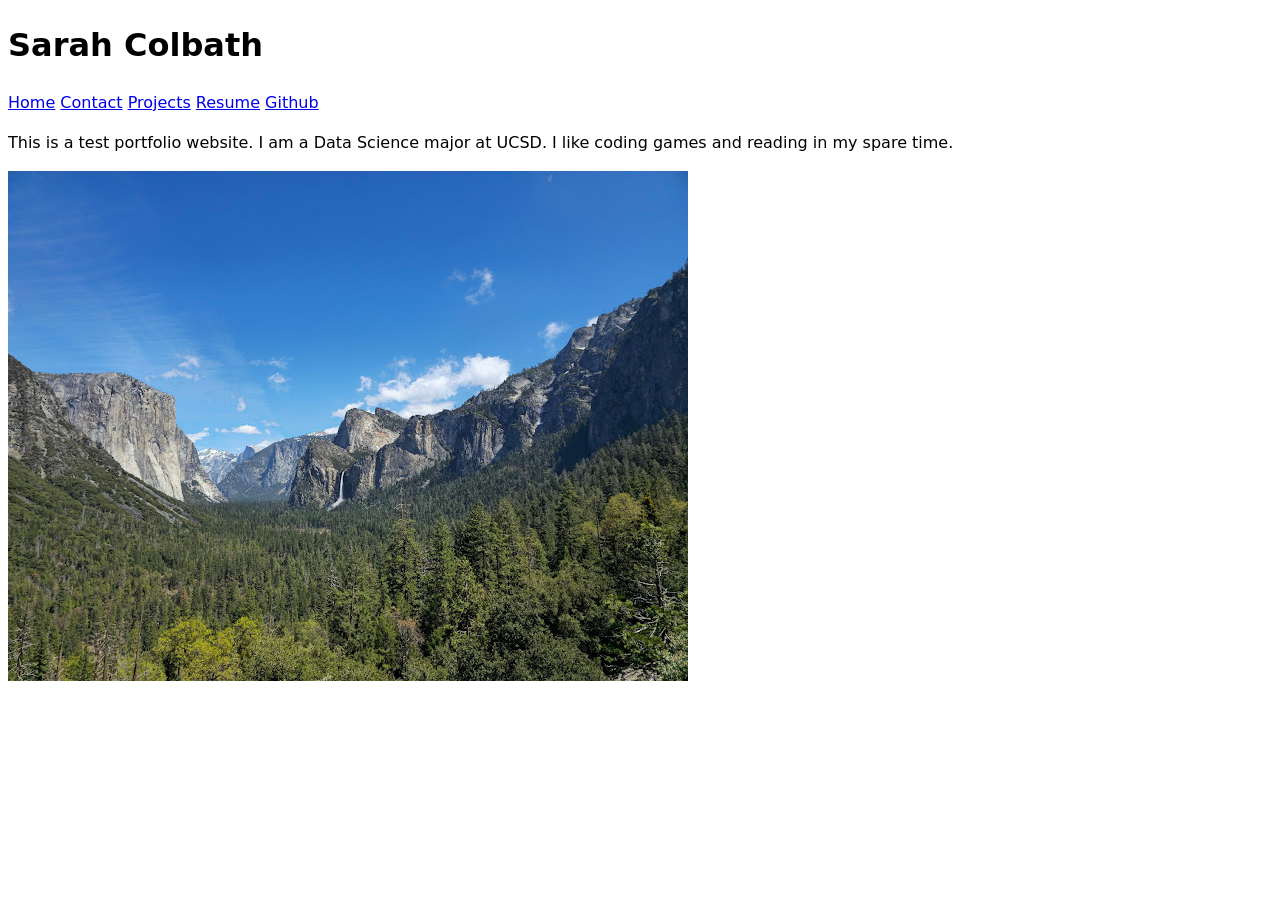
==== index.html @ 0c1d2986 "Initial commit" ====
<!DOCTYPE html>
<html lang="en">
<head>
    <meta charset="UTF-8">
    <meta name="viewport" content="width=device-width, initial-scale=1.0">
    <title>Sarah Colbath: Personal Site and Portfolio</title>
    <link rel="stylesheet" href="style.css">
</head>
<body>
    <h1>Sarah Colbath</h1>
    <nav>
        <a href="index.html">Home</a>
        <a href="contact/index.html">Contact</a>
        <a href="projects/index.html">Projects</a>
        <a href="resume/index.html">Resume</a>
        <a href="https://github.com/SarahColbath-UCSD-Student" target="_blank">Github</a>
    </nav>
    <p>This is a test portfolio website. I am a Data Science major at UCSD. I like coding games and reading in my spare time.</p>
    <img src="images/yosemite.jpg" alt="An image of yosemite valley showing Half Dome, El Capitan, and Yosemite Falls">
</body>
</html>
---- style.css ----
body {
  /* Set line height to 1.5 times the font size
	   and use the OS’s UI font as the website font
	 */
  font: 100%/1.5 system-ui;
}
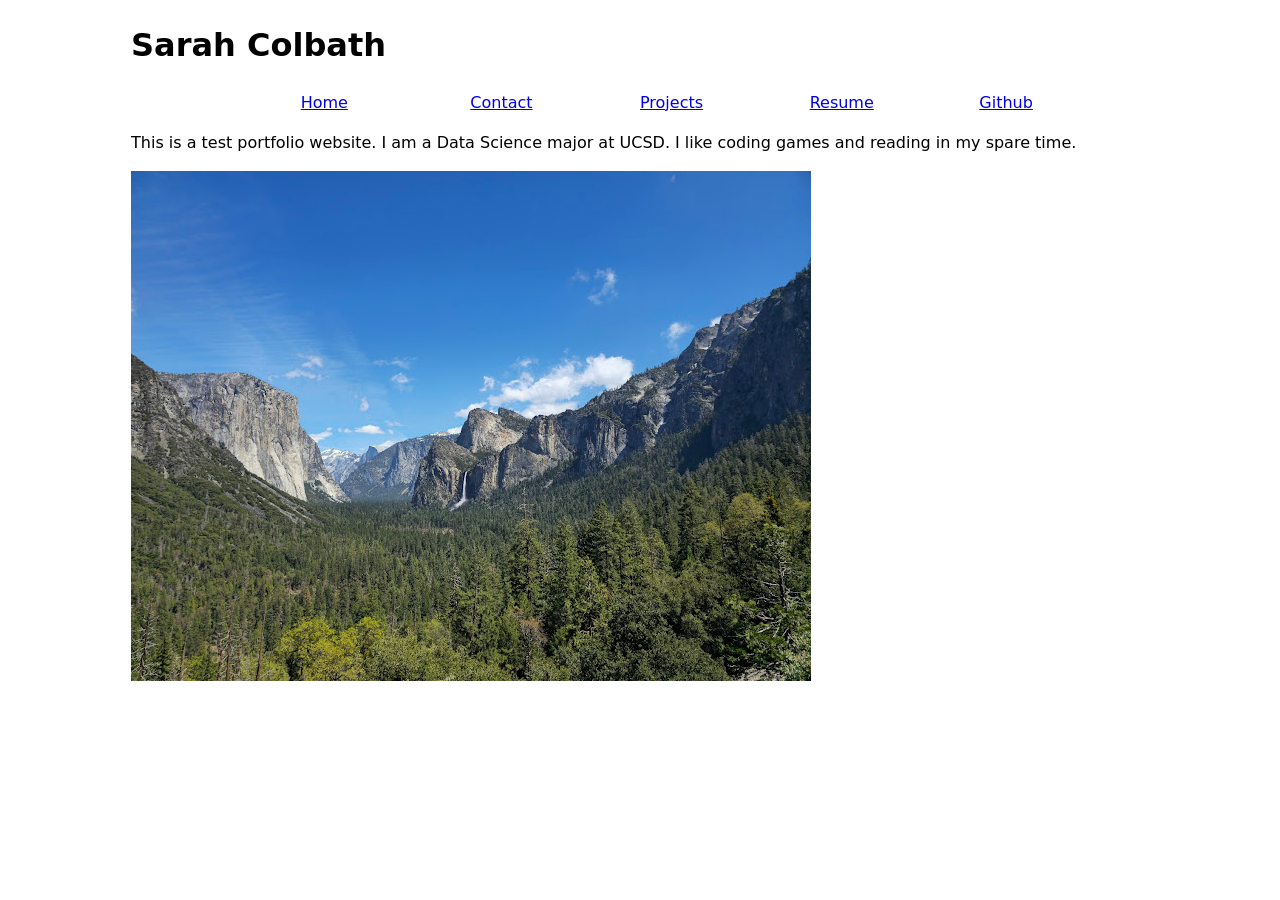
==== commit bc5c0ba1: "Style Adjustments Centered content, added margins, added flex box to navigation" ====
--- a/index.html
+++ b/index.html
@@ -8,13 +8,14 @@
 </head>
 <body>
     <h1>Sarah Colbath</h1>
-    <nav>
+    
+    <a class="current"><nav>
         <a href="index.html">Home</a>
         <a href="contact/index.html">Contact</a>
         <a href="projects/index.html">Projects</a>
         <a href="resume/index.html">Resume</a>
         <a href="https://github.com/SarahColbath-UCSD-Student" target="_blank">Github</a>
-    </nav>
+    </nav></a>
     <p>This is a test portfolio website. I am a Data Science major at UCSD. I like coding games and reading in my spare time.</p>
     <img src="images/yosemite.jpg" alt="An image of yosemite valley showing Half Dome, El Capitan, and Yosemite Falls">
 </body>
--- a/style.css
+++ b/style.css
@@ -3,4 +3,15 @@
 	   and use the OS’s UI font as the website font
 	 */
   font: 100%/1.5 system-ui;
+  max-width: 100ch;
+  margin-inline: auto;
+  padding: 0px 10px;
+}
+
+nav {
+  display: flex;
+}
+
+a {
+  flex: 1
 }
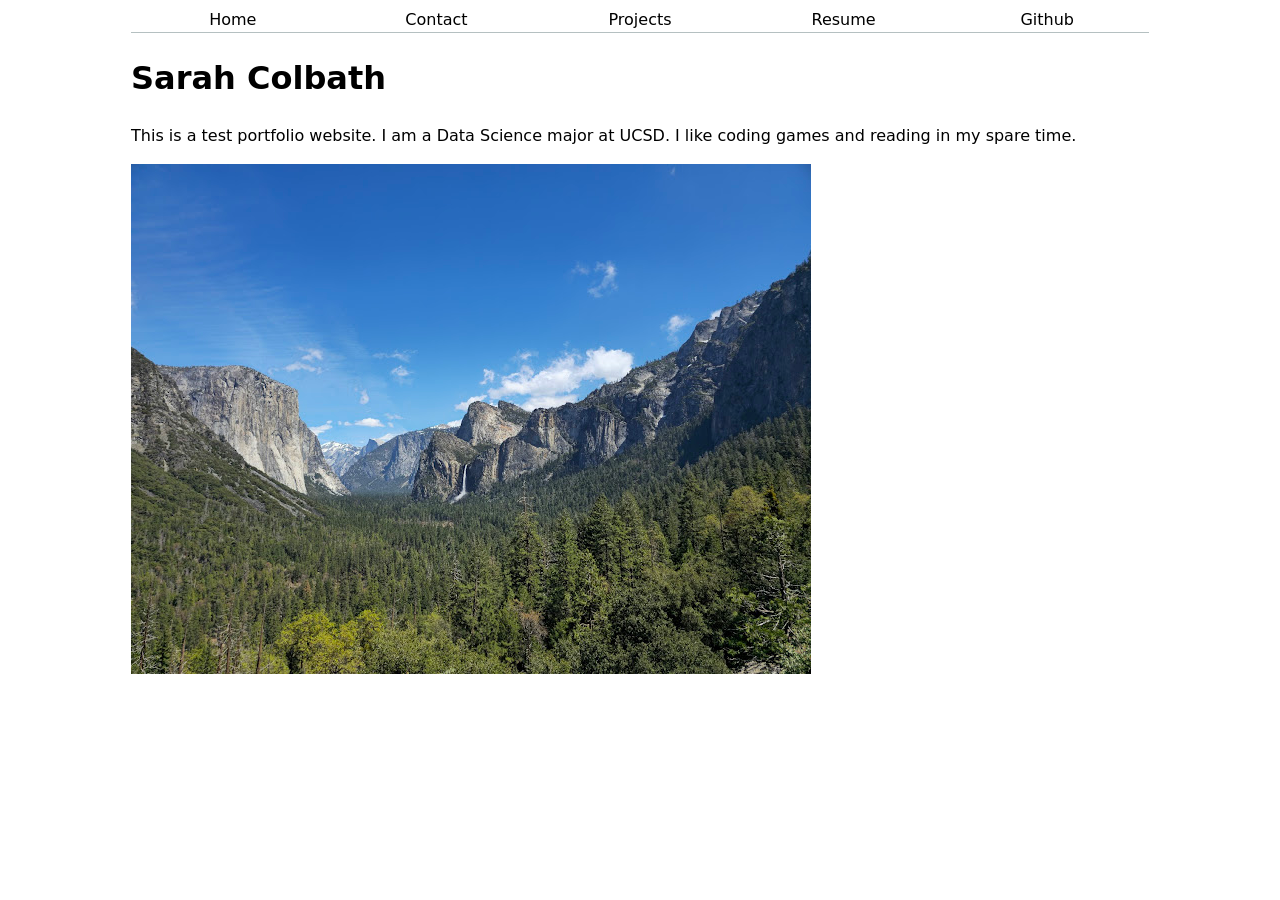
==== commit 6123a96f: "fixed nav and border fixed navigation placement and bottom border" ====
--- a/index.html
+++ b/index.html
@@ -7,15 +7,16 @@
     <link rel="stylesheet" href="style.css">
 </head>
 <body>
+    <a><nav>
+        <ul>
+            <li><a href="index.html" class="current">Home</a></li>
+            <li><a href="contact/index.html" class="current">Contact</a></li>
+            <li><a href="projects/index.html" class="current">Projects</a></li>
+            <li><a href="resume/index.html" class="current">Resume</a></li>
+            <li><a href="https://github.com/SarahColbath-UCSD-Student" target="_blank" class="current">Github</a></li>
+        </ul>
+    </nav></a>
     <h1>Sarah Colbath</h1>
-    
-    <a class="current"><nav>
-        <a href="index.html">Home</a>
-        <a href="contact/index.html">Contact</a>
-        <a href="projects/index.html">Projects</a>
-        <a href="resume/index.html">Resume</a>
-        <a href="https://github.com/SarahColbath-UCSD-Student" target="_blank">Github</a>
-    </nav></a>
     <p>This is a test portfolio website. I am a Data Science major at UCSD. I like coding games and reading in my spare time.</p>
     <img src="images/yosemite.jpg" alt="An image of yosemite valley showing Half Dome, El Capitan, and Yosemite Falls">
 </body>
--- a/style.css
+++ b/style.css
@@ -10,8 +10,26 @@
 
 nav {
   display: flex;
+  margin-bottom: 10px;
+  border-bottom-width: 1px;
+  border-bottom-style: solid;
+  border-bottom-color: oklch(80% 3% 200);
 }
 
-a {
-  flex: 1
-}+ul {
+  display: contents;
+}
+
+li {
+  display: contents;
+}
+
+a.current {
+  flex: 1;
+  text-decoration: none;
+  color: inherit;
+  text-align: center;
+  padding-left: 0.5em;
+  padding-right: 0.5em;
+}
+
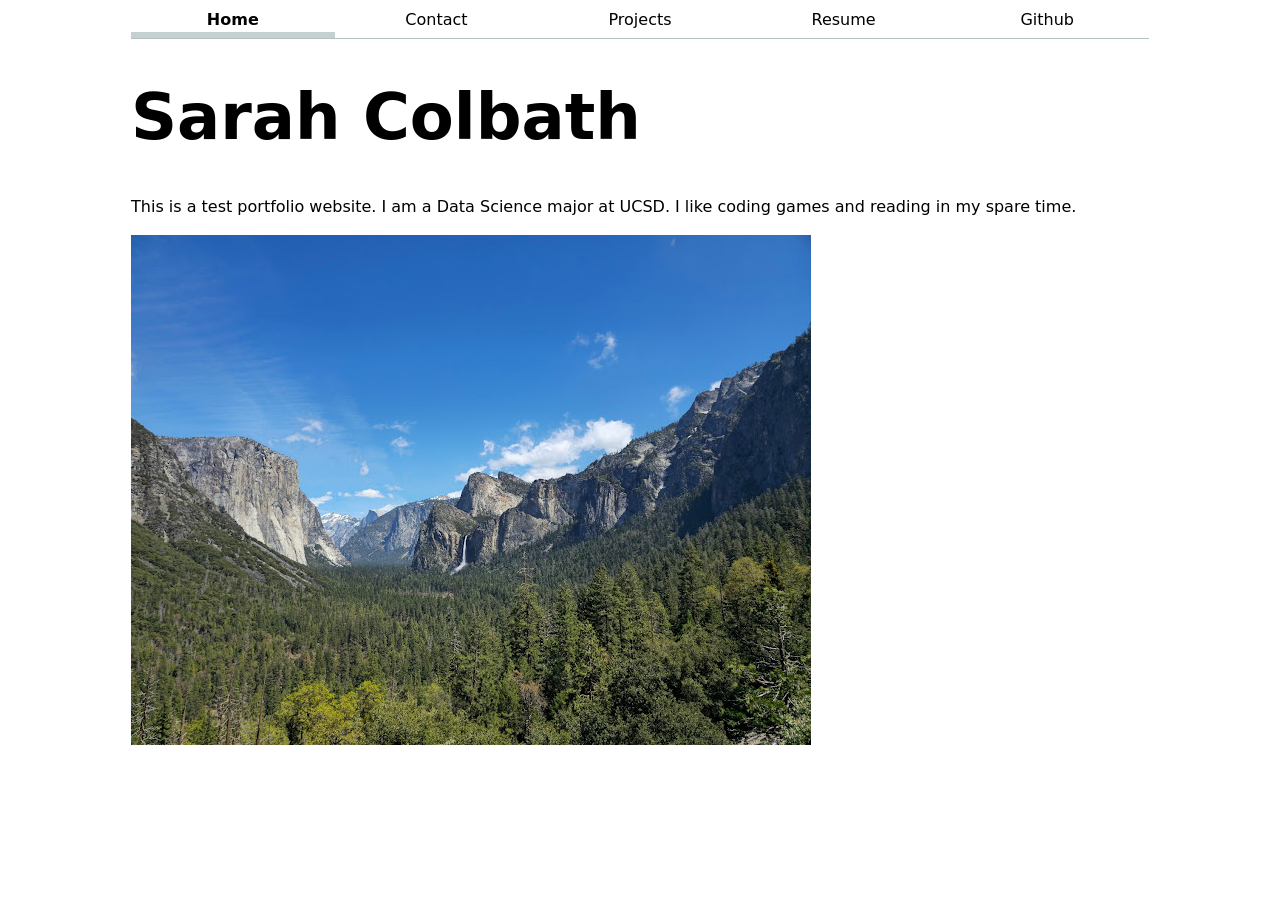
==== commit 1a52d307: "Added grids added grids to the projects and contact pages" ====
--- a/index.html
+++ b/index.html
@@ -7,15 +7,15 @@
     <link rel="stylesheet" href="style.css">
 </head>
 <body>
-    <a><nav>
+    <nav>
         <ul>
             <li><a href="index.html" class="current">Home</a></li>
-            <li><a href="contact/index.html" class="current">Contact</a></li>
-            <li><a href="projects/index.html" class="current">Projects</a></li>
-            <li><a href="resume/index.html" class="current">Resume</a></li>
-            <li><a href="https://github.com/SarahColbath-UCSD-Student" target="_blank" class="current">Github</a></li>
+            <li><a href="contact/index.html">Contact</a></li>
+            <li><a href="projects/index.html">Projects</a></li>
+            <li><a href="resume/index.html">Resume</a></li>
+            <li><a href="https://github.com/SarahColbath-UCSD-Student" target="_blank">Github</a></li>
         </ul>
-    </nav></a>
+    </nav>
     <h1>Sarah Colbath</h1>
     <p>This is a test portfolio website. I am a Data Science major at UCSD. I like coding games and reading in my spare time.</p>
     <img src="images/yosemite.jpg" alt="An image of yosemite valley showing Half Dome, El Capitan, and Yosemite Falls">
--- a/style.css
+++ b/style.css
@@ -1,3 +1,8 @@
+html { 
+  --color-accent: oklch(87.922% 0.09219 69.815);
+  accent-color: var(--color-accent); 
+}
+
 body {
   /* Set line height to 1.5 times the font size
 	   and use the OS’s UI font as the website font
@@ -8,6 +13,10 @@
   padding: 0px 10px;
 }
 
+ul, li {
+  display: contents;
+}
+
 nav {
   display: flex;
   margin-bottom: 10px;
@@ -16,20 +25,72 @@
   border-bottom-color: oklch(80% 3% 200);
 }
 
-ul {
-  display: contents;
-}
-
-li {
-  display: contents;
-}
-
-a.current {
+a {
   flex: 1;
   text-decoration: none;
   color: inherit;
   text-align: center;
   padding-left: 0.5em;
   padding-right: 0.5em;
+
+  &.current {
+    font-weight: bold;
+    border-bottom-style: solid;
+    border-bottom-width: 0.4em;
+    border-bottom-color: oklch(85% 3% 200);
+  }
+
+  &:hover { 
+    border-bottom-style: solid;
+    border-bottom-width: 0.4em;
+    background-color: oklch(from var(--color-accent) 95% 5% h);
+    border-bottom-color: var(--color-accent);
+  }
 }
 
+form {
+  display:grid;
+  grid-template-columns: auto 1fr;
+  gap: 1em;
+
+  label {
+    display: grid;
+    grid-template-columns: subgrid;
+    grid-column: 1 / -1;
+  }
+
+  /*decided on a smaller submit button as I subjectively believe it looks nicer*/
+  button {
+    grid-column: 2 / -1;
+  }
+}
+
+div {
+  &.projects {
+    display: grid;
+    grid-template-columns: repeat(auto-fill, minmax(15em, 1fr));
+    gap: 1em;
+
+    article {
+      grid-template-rows: subgrid;
+      grid-row: span 3;
+    }
+
+    h2 {
+      margin: 0;
+      height: 80px; /* ensuring that titles stay aligned when the word wrapping is strange */
+    }
+  }
+}
+
+
+
+h1 {
+  font-size: 400%;
+}
+
+h1, h2, h3, h4, h5, h6 {
+  line-height: 1.1;
+  text-wrap: balance;
+}
+
